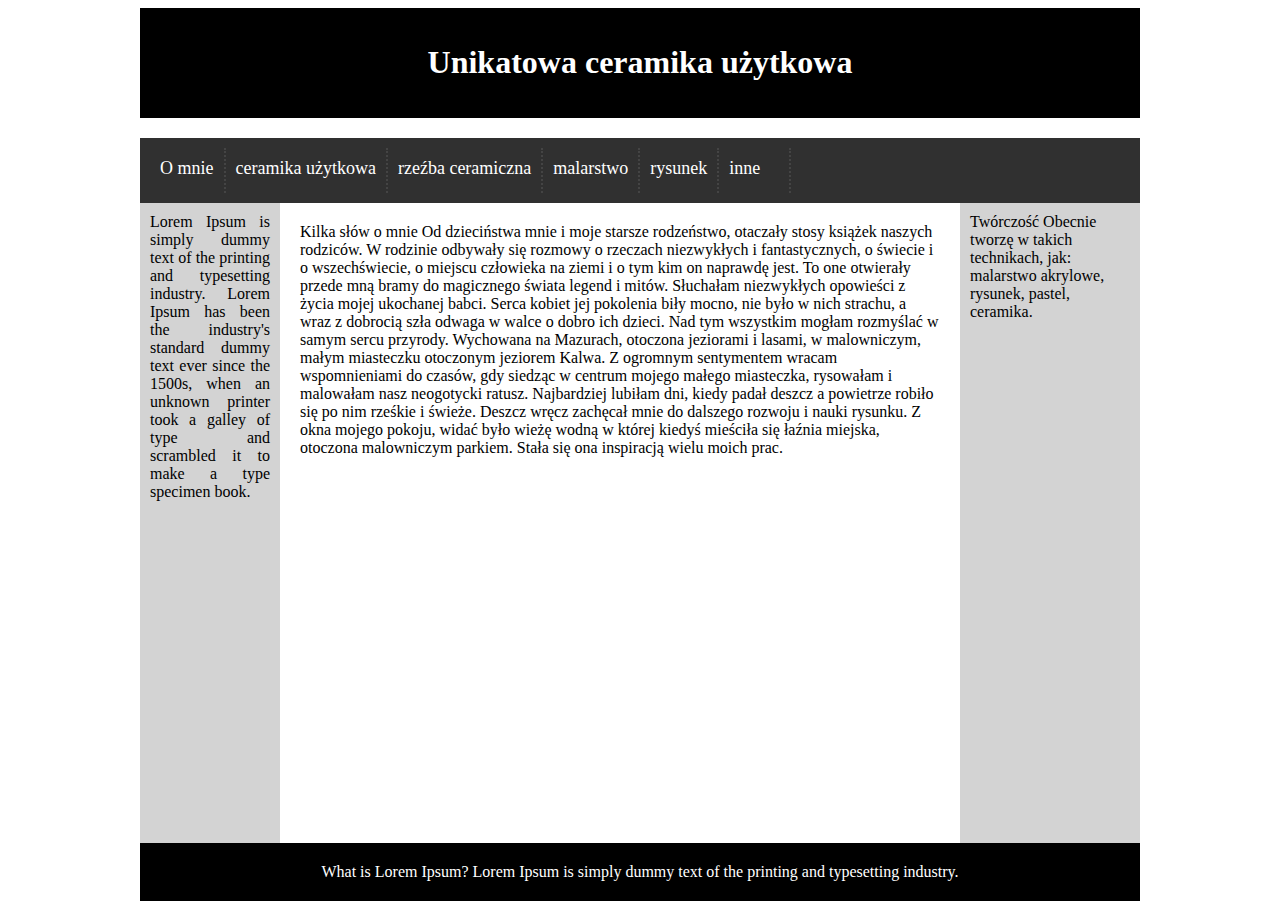
==== index.html @ 52a26783 "Pierwszy commit" ====
<!doctype html>
<html lang="pl">
<head>
  <meta charset="utf-8"/>
  <title>Portfolio </title>
  <meta name="keywords"content="Izabela Mydło"/>
  <meta http-equiv="X-UA-Compatible"content="IE=edge,chrome=1"/>
  <link rel="stylesheet" href="css/style.css">
</head>

<body>
  <div id = "container">
    <div id = "logo">
      <h1>Unikatowa ceramika użytkowa</h1>
    </div>
    <div id="menu">
    <div class="option"> O mnie </div>
    <div class="option"> ceramika użytkowa </div>
    <div class="option"> rzeźba ceramiczna </div>
    <div class="option"> malarstwo </div>
    <div class="option"> rysunek </div>
    <div class="option"> inne </div>
    <div style="clear:both"> </div>
   </div>


<div id = "nav">

Lorem Ipsum is simply dummy text of the printing and typesetting industry.
 Lorem Ipsum has been the industry's standard dummy text ever since the 1500s,
 when an unknown printer took a galley of type and scrambled it to make a type specimen book.
   </div>

   <div id = "container2">
Kilka słów o mnie
Od dzieciństwa mnie i moje starsze rodzeństwo, otaczały stosy książek naszych rodziców.
W rodzinie odbywały się rozmowy o rzeczach niezwykłych i fantastycznych,
o świecie i o wszechświecie, o miejscu człowieka na ziemi i o tym kim on
naprawdę jest. To one otwierały przede mną bramy do magicznego świata
legend i mitów. Słuchałam niezwykłych opowieści z życia mojej ukochanej
babci. Serca kobiet jej pokolenia  biły mocno, nie było w nich strachu,
a wraz z dobrocią szła odwaga w walce o dobro ich dzieci.
Nad tym wszystkim mogłam rozmyślać w samym sercu przyrody. Wychowana na Mazurach,
otoczona jeziorami i lasami, w malowniczym, małym miasteczku otoczonym jeziorem Kalwa.
 Z ogromnym sentymentem wracam wspomnieniami do czasów, gdy siedząc w centrum
mojego małego miasteczka, rysowałam i malowałam nasz neogotycki ratusz.
Najbardziej lubiłam dni, kiedy padał deszcz a powietrze robiło się po nim
rześkie i świeże. Deszcz wręcz zachęcał mnie do dalszego rozwoju i nauki
rysunku. Z okna mojego pokoju, widać było wieżę wodną w której kiedyś
mieściła się łaźnia miejska, otoczona malowniczym parkiem. Stała się
ona inspiracją wielu moich prac.

     </div>

     <div id= "ad">


  Twórczość
  Obecnie tworzę w takich technikach, jak: malarstwo akrylowe,
   rysunek, pastel, ceramika.
</div>

<div id= "footer">
  What is Lorem Ipsum?
Lorem Ipsum is simply dummy text of the printing and typesetting industry.
</div>

</div>




</html>
---- css/style.css ----
#body
{ font-family:'lato';sean-serif;
background: -color:#40440;
}

#container
  {width: 1000px;
  margin-left:auto;
  margin-right: auto;
  }



#logo
  {
    background-color: black;
    color: white;
    text-align:  center;
    padding: 15px;
  }

#nav
  {
  float:left;
  background-color: lightgray;
  width: 120px;
  min-height: 620px;
  padding: 10px;
  text-align: justify;
  }

#container2
{
  float: left;
  padding: 20px;
  width: 640px;
  text-align: left;


}
#ad
{
  float:left;
  width: 160px;
  min-height: 620px;
  padding: 10px;
  background: lightgray;
}

  #footer
{
  clear:both;
  background-color: black;
  color:white;
  text-align: center;
  padding: 20px;
}

  .option
{
  float: left;
  min-width: 50px;
  height: 25px;
  font-size: 18px;
  padding: 10px;
  border-right: 2px dotted #444444;
  opacity: 0,8;
  }


    .option:hover
  {
    background-color: #000000;
    cursor: pointer;
  }

  #menu
{
  background:#303030;
  margin-top:20px;
  color:#ffffff;
  padding:10px;
}
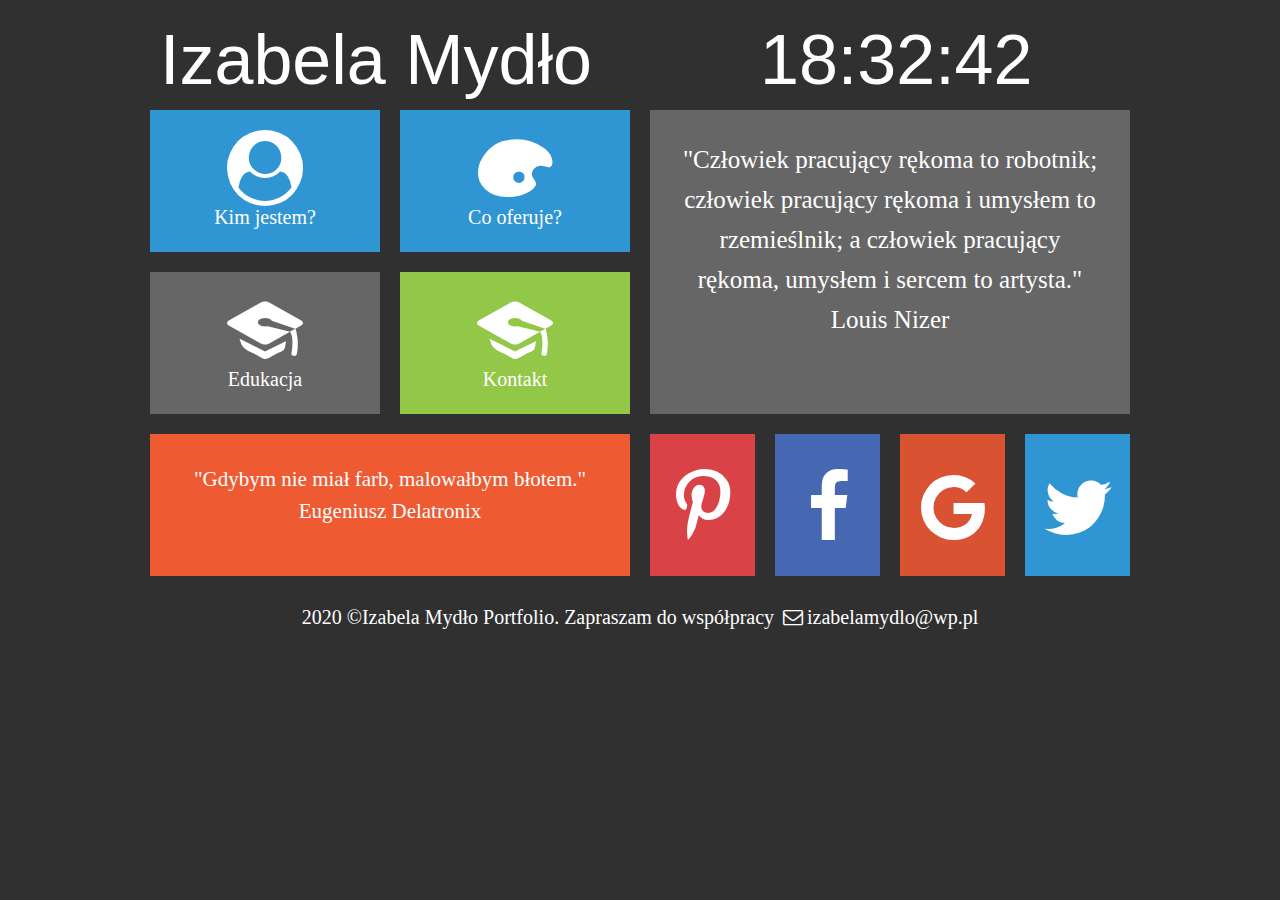
==== commit e99173de: "projekt dziala ale tylko na glownej stronie" ====
--- a/index.html
+++ b/index.html
@@ -2,72 +2,60 @@
 <html lang="pl">
 <head>
   <meta charset="utf-8"/>
-  <title>Portfolio </title>
-  <meta name="keywords"content="Izabela Mydło"/>
+  <title>Izabela Mydło- Portfolio </title>
+  <meta name="keywords"content="Izabela Mydło-ceramika, malarstwo, rysunek"/>
   <meta http-equiv="X-UA-Compatible"content="IE=edge,chrome=1"/>
-  <link rel="stylesheet" href="css/style.css">
+  <link rel="stylesheet" href="css/okienka.css" type="text/css"/>
+  <link rel="stylesheet" href="css/animation.css">
+  <link rel="stylesheet"href="css/fontello.css" type="text/css"/>
+  <script type="text/javascript" src="zegarek.js">
+  </script>
 </head>
 
-<body>
+<body onload="odliczanie()">
+
   <div id = "container">
-    <div id = "logo">
-      <h1>Unikatowa ceramika użytkowa</h1>
+    <div class="rectangle">
+      <div id = "logo">
+        Izabela Mydło
+      </div>
+      <div id = "zegar">
+
+      </div>
     </div>
-    <div id="menu">
-    <div class="option"> O mnie </div>
-    <div class="option"> ceramika użytkowa </div>
-    <div class="option"> rzeźba ceramiczna </div>
-    <div class="option"> malarstwo </div>
-    <div class="option"> rysunek </div>
-    <div class="option"> inne </div>
-    <div style="clear:both"> </div>
-   </div>
+    <div style="clear:both;"></div>
 
+  <div class="square">
+      <div class="tile1">
+        <a href="kim-jestem" class="tilelink">
+        <i class="icon-user-circle"></i><br/>Kim jestem?</a>
+      </div>
+      <div class="tile1"><i class="icon-palette"></i><br/>Co oferuje?</div>
+      <div style="clear:both;"> </div>
+     <div class="tile2"><i class="icon-graduation-cap"></i><br/>Edukacja</div>
+        <div class="tile3"><i class="icon-graduation-cap"></i><br/>Kontakt</div>
+      <div style="clear:both;"> </div>
+      <div class="tile4">"Gdybym nie miał farb, malowałbym błotem." <br/>Eugeniusz Delatronix</div>
+ </div>
 
-<div id = "nav">
+      <div class="square">
+      <div class="tile5">
+        "Człowiek pracujący rękoma to robotnik;
+        człowiek pracujący rękoma i umysłem to rzemieślnik;
+         a człowiek pracujący rękoma, umysłem i sercem to artysta."
 
-Lorem Ipsum is simply dummy text of the printing and typesetting industry.
- Lorem Ipsum has been the industry's standard dummy text ever since the 1500s,
- when an unknown printer took a galley of type and scrambled it to make a type specimen book.
-   </div>
-
-   <div id = "container2">
-Kilka słów o mnie
-Od dzieciństwa mnie i moje starsze rodzeństwo, otaczały stosy książek naszych rodziców.
-W rodzinie odbywały się rozmowy o rzeczach niezwykłych i fantastycznych,
-o świecie i o wszechświecie, o miejscu człowieka na ziemi i o tym kim on
-naprawdę jest. To one otwierały przede mną bramy do magicznego świata
-legend i mitów. Słuchałam niezwykłych opowieści z życia mojej ukochanej
-babci. Serca kobiet jej pokolenia  biły mocno, nie było w nich strachu,
-a wraz z dobrocią szła odwaga w walce o dobro ich dzieci.
-Nad tym wszystkim mogłam rozmyślać w samym sercu przyrody. Wychowana na Mazurach,
-otoczona jeziorami i lasami, w malowniczym, małym miasteczku otoczonym jeziorem Kalwa.
- Z ogromnym sentymentem wracam wspomnieniami do czasów, gdy siedząc w centrum
-mojego małego miasteczka, rysowałam i malowałam nasz neogotycki ratusz.
-Najbardziej lubiłam dni, kiedy padał deszcz a powietrze robiło się po nim
-rześkie i świeże. Deszcz wręcz zachęcał mnie do dalszego rozwoju i nauki
-rysunku. Z okna mojego pokoju, widać było wieżę wodną w której kiedyś
-mieściła się łaźnia miejska, otoczona malowniczym parkiem. Stała się
-ona inspiracją wielu moich prac.
-
-     </div>
-
-     <div id= "ad">
-
-
-  Twórczość
-  Obecnie tworzę w takich technikach, jak: malarstwo akrylowe,
-   rysunek, pastel, ceramika.
-</div>
-
-<div id= "footer">
-  What is Lorem Ipsum?
-Lorem Ipsum is simply dummy text of the printing and typesetting industry.
-</div>
+ <br/>Louis Nizer</div>
 
 </div>
+      <div class="pin"><i class="icon-pinterest"></i></div>
+      <div class="fb"><i class="icon-facebook"></i> </div>
+      <div class="gplus"><i class="icon-google"></i></div>
+      <div class="tw"><i class="icon-twitter"></i></div></div>
+  <div style="clear:both;"> </div>
+  </div>
+<div style="clear:both;"></div>
+  <div class="rectangle"> 2020 &copy;Izabela Mydło Portfolio.
+   Zapraszam do współpracy <i class="icon-mail-1"></i>izabelamydlo@wp.pl</div>
 
-
-
-
+</body>
 </html>
--- a/css/okienka.css
+++ b/css/okienka.css
@@ -0,0 +1,181 @@
+body
+{
+background-color:#303030;
+color: #ffffff;
+font-family:'lato';sean-serif;
+font-size:20px;
+}
+
+#container
+  {width: 1000px;
+  margin-left:auto;
+  margin-right: auto;
+  }
+
+.rectangle
+{
+/* width: 960px; */
+margin: 20px;
+text-align:center;
+}
+
+.square
+{
+  width:50%;
+  float:left;
+}
+
+#logo
+  {
+    text-align: left;
+    float:left;
+    font-family:'Joseflin Sans',sans-serif;
+    font-size: 70px;
+    width:600px;
+    }
+
+#zegar
+{
+  float:left;
+  font-family:'Joseflin Sans',sans-serif;
+  font-size: 70px;
+  text-align:left;
+}
+
+.tile1
+{
+  float:left;
+  margin: 10px;
+  width: 230px;
+  height: 142px;
+  background-color: #3095d3;
+  text-align: center;
+  }
+.tile1:hover
+{
+  background-color: #2084c2
+}
+.tile2
+{
+  float:left;
+  margin: 10px;
+  width: 230px;
+  height: 142px;
+  background-color: #666666;
+  text-align: center;
+}
+
+.tile2:hover
+{
+  background-color: #555555;
+}
+
+.tile3
+{
+  float:left;
+  margin: 10px;
+  width: 230px;
+  height: 142px;
+  background-color: #93c748;
+  text-align: center;
+}
+.tile3:hover
+{
+  background-color: #82b637;
+}
+.tile4
+{
+  margin: 10px;
+  width: 420px;
+  height: 82px;
+  background-color: #ee5a32;
+  text-align: center;
+  line-height: 150%;
+  font-size: 21px;
+  padding: 30px;
+
+}
+
+.tile5
+{
+  margin: 10px;
+  width: 420px;
+  height: 244px;
+  background-color: #666666;
+  text-align: center;
+  line-height: 160%;
+  font-size: 25px;
+  padding: 30px;
+}
+
+.pin
+{
+  margin: 10px;
+  width: 105px;
+  height: 142px;
+  background-color: #d94348;
+  float:left;
+}
+.pin:hover
+{
+  background-color: #c83237;
+}
+
+.fb
+{
+  margin: 10px;
+  width: 105px;
+  height: 142px;
+  background-color: #4668b3;
+  float:left;
+}
+.fb:hover
+{
+  background-color: #3557a2;
+}
+
+
+.gplus
+{
+  margin: 10px;
+  width: 105px;
+  height: 142px;
+  background-color: #d95333;
+  float:left;
+}
+.gplus:hover
+{
+  background-color: #c84222;
+}
+
+
+.tw
+{
+  margin: 10px;
+  width: 105px;
+  height: 142px;
+  background-color: #3095d3;
+  float:left;
+}
+.tw:hover
+{
+  background-color: #2084c2;
+}
+
+a.tilelink
+{
+color: #ffffff;
+text-decoration: none;
+display: block;
+width: 230px;
+height: 142px;
+}
+a.tilelink5
+{
+color: #ffffff;
+text-decoration: none;
+display: block;
+width: 230px;
+height: 142px;
+}
+
--- a/css/animation.css
+++ b/css/animation.css
@@ -0,0 +1,85 @@
+/*
+   Animation example, for spinners
+*/
+.animate-spin {
+  -moz-animation: spin 2s infinite linear;
+  -o-animation: spin 2s infinite linear;
+  -webkit-animation: spin 2s infinite linear;
+  animation: spin 2s infinite linear;
+  display: inline-block;
+}
+@-moz-keyframes spin {
+  0% {
+    -moz-transform: rotate(0deg);
+    -o-transform: rotate(0deg);
+    -webkit-transform: rotate(0deg);
+    transform: rotate(0deg);
+  }
+
+  100% {
+    -moz-transform: rotate(359deg);
+    -o-transform: rotate(359deg);
+    -webkit-transform: rotate(359deg);
+    transform: rotate(359deg);
+  }
+}
+@-webkit-keyframes spin {
+  0% {
+    -moz-transform: rotate(0deg);
+    -o-transform: rotate(0deg);
+    -webkit-transform: rotate(0deg);
+    transform: rotate(0deg);
+  }
+
+  100% {
+    -moz-transform: rotate(359deg);
+    -o-transform: rotate(359deg);
+    -webkit-transform: rotate(359deg);
+    transform: rotate(359deg);
+  }
+}
+@-o-keyframes spin {
+  0% {
+    -moz-transform: rotate(0deg);
+    -o-transform: rotate(0deg);
+    -webkit-transform: rotate(0deg);
+    transform: rotate(0deg);
+  }
+
+  100% {
+    -moz-transform: rotate(359deg);
+    -o-transform: rotate(359deg);
+    -webkit-transform: rotate(359deg);
+    transform: rotate(359deg);
+  }
+}
+@-ms-keyframes spin {
+  0% {
+    -moz-transform: rotate(0deg);
+    -o-transform: rotate(0deg);
+    -webkit-transform: rotate(0deg);
+    transform: rotate(0deg);
+  }
+
+  100% {
+    -moz-transform: rotate(359deg);
+    -o-transform: rotate(359deg);
+    -webkit-transform: rotate(359deg);
+    transform: rotate(359deg);
+  }
+}
+@keyframes spin {
+  0% {
+    -moz-transform: rotate(0deg);
+    -o-transform: rotate(0deg);
+    -webkit-transform: rotate(0deg);
+    transform: rotate(0deg);
+  }
+
+  100% {
+    -moz-transform: rotate(359deg);
+    -o-transform: rotate(359deg);
+    -webkit-transform: rotate(359deg);
+    transform: rotate(359deg);
+  }
+}
--- a/css/fontello.css
+++ b/css/fontello.css
@@ -0,0 +1,84 @@
+@font-face {
+  font-family: 'fontello';
+  src: url('../font/fontello.eot?80841683');
+  src: url('../font/fontello.eot?80841683#iefix') format('embedded-opentype'),
+       url('../font/fontello.woff2?80841683') format('woff2'),
+       url('../font/fontello.woff?80841683') format('woff'),
+       url('../font/fontello.ttf?80841683') format('truetype'),
+       url('../font/fontello.svg?80841683#fontello') format('svg');
+  font-weight: normal;
+  font-style: normal;
+}
+/* Chrome hack: SVG is rendered more smooth in Windozze. 100% magic, uncomment if you need it. */
+/* Note, that will break hinting! In other OS-es font will be not as sharp as it could be */
+/*
+@media screen and (-webkit-min-device-pixel-ratio:0) {
+  @font-face {
+    font-family: 'fontello';
+    src: url('../font/fontello.svg?80841683#fontello') format('svg');
+  }
+}
+*/
+
+ [class^="icon-"]:before, [class*=" icon-"]:before {
+  font-family: "fontello";
+  font-style: normal;
+  font-weight: normal;
+  speak: none;
+
+  display: inline-block;
+  text-decoration: inherit;
+  width: 1em;
+  margin-right: .2em;
+  text-align: center;
+  /* opacity: .8; */
+
+  /* For safety - reset parent styles, that can break glyph codes*/
+  font-variant: normal;
+  text-transform: none;
+
+  /* fix buttons height, for twitter bootstrap */
+  line-height: 1em;
+
+  /* Animation center compensation - margins should be symmetric */
+  /* remove if not needed */
+  margin-left: .2em;
+
+  /* you can be more comfortable with increased icons size */
+  /* font-size: 120%; */
+
+  /* Font smoothing. That was taken from TWBS */
+  -webkit-font-smoothing: antialiased;
+  -moz-osx-font-smoothing: grayscale;
+
+  /* Uncomment for 3D effect */
+  /* text-shadow: 1px 1px 1px rgba(127, 127, 127, 0.3); */
+}
+
+.icon-heart:before { content: '\e800'; font-size: 76px;margin-top: 20px} /* '' */
+.icon-mail:before { content: '\e801';font-size: 76px;margin-top: 20px } /* '' */
+.icon-palette:before { content: '\e802'; font-size: 76px;margin-top: 20px} /* '' */
+.icon-graduation-cap:before { content: '\e803';  font-size: 76px;margin-top: 20px} /* '' */
+.icon-laptop:before { content: '\e804'; font-size: 76px;margin-top: 20px} /* '' */
+.icon-mobile:before { content: '\e805';font-size: 76px;margin-top: 20px } /* '' */
+.icon-mail-1:before { content: '\e806'; } /* '' */
+.icon-twitter:before { content: '\f099';font-size: 76px;margin-top: 35px; } /* '' */
+.icon-facebook:before { content: '\f09a';font-size: 76px;margin-top: 35px;} /* '' */
+.icon-pinterest-circled:before { content: '\f0d2'; font-size: 76px;margin-top: 35px;margin-top: 35px;} /* '' */
+.icon-gplus:before { content: '\f0d5';font-size:76px;margin-top: 35px;margin-top: 35px; } /* '' */
+.icon-mail-alt:before { content: '\f0e0'; font-size: 76px;margin-top: 20px} /* '' */
+.icon-youtube-squared:before { content: '\f166'; } /* '' */
+.icon-youtube:before { content: '\f167'; } /* '' */
+.icon-youtube-play:before { content: '\f16a'; } /* '' */
+.icon-pagelines:before { content: '\f18c'; } /* '' */
+.icon-google:before { content: '\f1a0';font-size: 76px;margin-top: 35px;margin-top: 35px;} /* '' */
+.icon-brush:before { content: '\f1fc'; font-size: 76px;margin-top: 20px} /* '' */
+.icon-facebook-official:before { content: '\f230'; } /* '' */
+.icon-pinterest:before { content: '\f231'; font-size: 76px;margin-top: 35px; } /* '' */
+.icon-shopping-bag:before { content: '\f290'; ;font-size: 76px;margin-top: 20px} /* '' */
+.icon-user-circle:before { content: '\f2bd';font-size: 76px;margin-top: 20px; } /* '' */
+.icon-user-circle-o:before { content: '\f2be'; } /* '' */
+.icon-user-o:before { content: '\f2c0'; } /* '' */
+.icon-twitter-squared:before { content: '\f304';font-size: 76px } /* '' */
+.icon-instagram:before { content: '\f31e';font-size: 76px;margin-top: 20px } /* '' */
+.icon-instagram-filled:before { content: '\f31f'; } /* '' */
